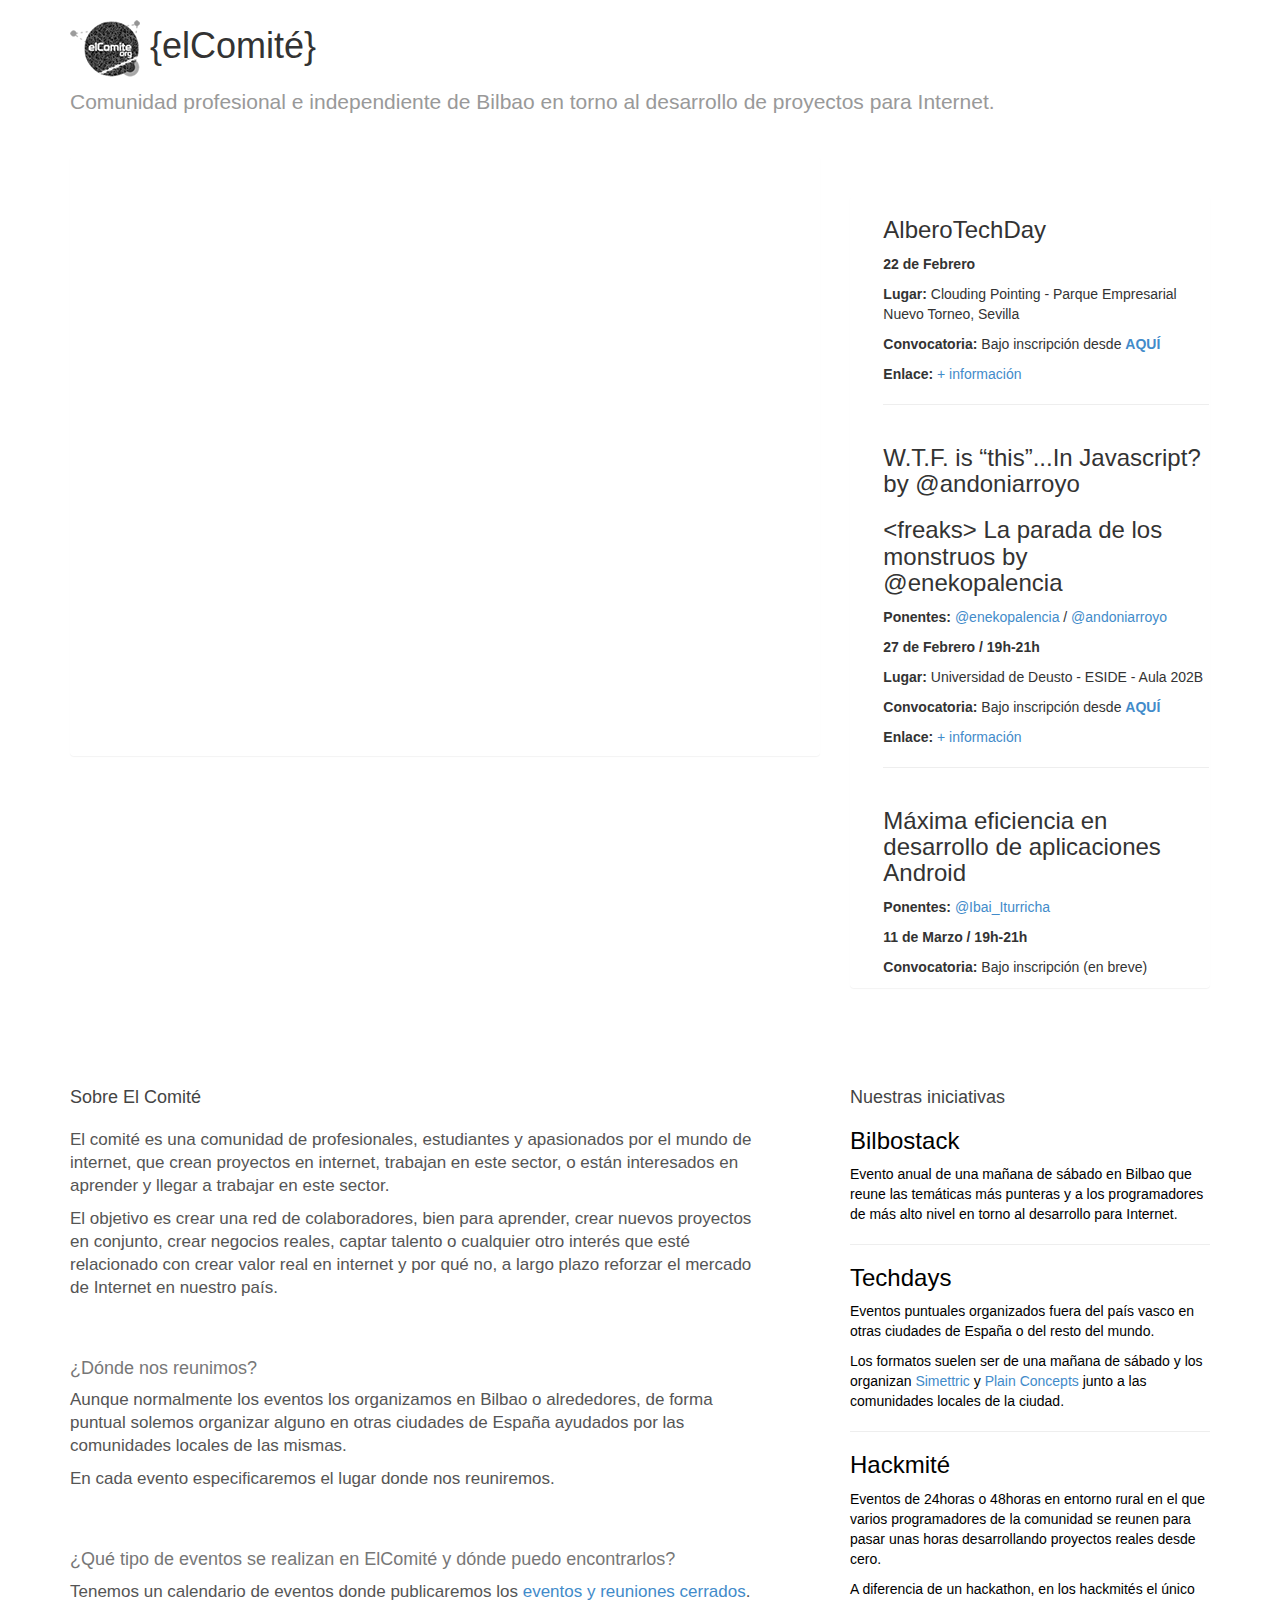
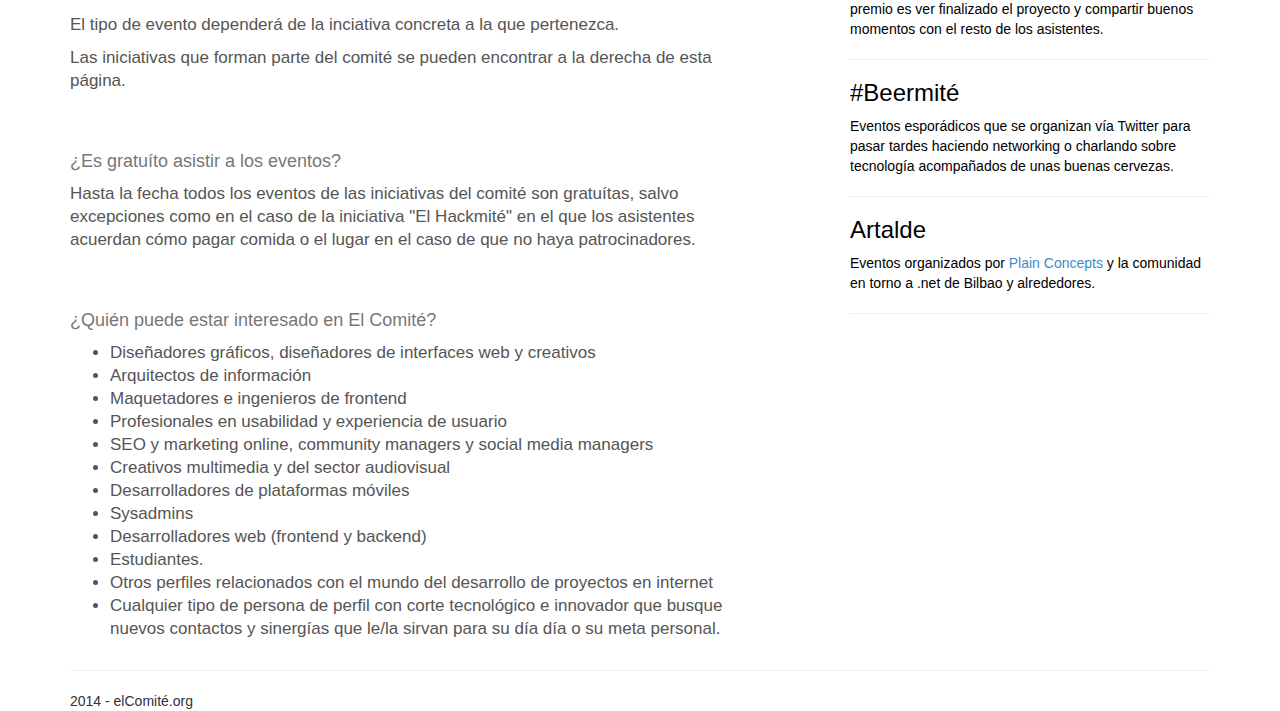
==== index.html @ 6b956dcd "anyadir landing comite febrero" ====
<!DOCTYPE html>
<html lang="en">
<head>
    <meta charset="utf-8">
    <meta http-equiv="X-UA-Compatible" content="IE=edge">
    <meta name="viewport" content="width=device-width, initial-scale=1.0">
    <meta name="description" content="">
    <meta name="author" content="">
    <link rel="shortcut icon" href="../../docs-assets/ico/favicon.png">

    <title>El Comité, Comunidad independiente de Bilbao en torno al desarrollo de proyectos para Internet</title>

    <!-- Bootstrap core CSS -->
    <link href="css/bootstrap.css" rel="stylesheet">
    <link href="css/style.css" rel="stylesheet">


    <!-- HTML5 shim and Respond.js IE8 support of HTML5 elements and media queries -->
    <!--[if lt IE 9]>
    <script src="https://oss.maxcdn.com/libs/html5shiv/3.7.0/html5shiv.js"></script>
    <script src="https://oss.maxcdn.com/libs/respond.js/1.3.0/respond.min.js"></script>
    <![endif]-->
</head>

<body>

<!-- Wrap all page content here -->
<div id="wrap">



    <!-- Begin page content -->
    <div class="container">
        <div class="row">
            <div class="col-md-12">
                <h1><a href="http://elcomite.org" target="_blank"><img src="./images/elComite.png"/></a>   {elComité}</h1>
                <p class="lead">Comunidad profesional e independiente de Bilbao en torno al desarrollo de proyectos para Internet.</p>
            </div>
        </div>

    </div>
    <div id="calendario">
        <div class="container">
            <div class="row">
                <div class="col-md-8">
                    <iframe src="https://www.google.com/calendar/embed?height=600&amp;wkst=2&amp;hl=es&amp;bgcolor=%23FFFFFF&amp;src=elcomite.org_kktfrfd4cu3jhmm1n22ls2vh8g%40group.calendar.google.com&amp;color=%23A32929&amp;src=l4is5u3g072h2v9h6tnel4pgg2skb2eo%40import.calendar.google.com&amp;color=%230D7813&amp;ctz=Europe%2FMadrid" style=" border-width:0 " width="100%" height="600" height="600" frameborder="0" scrolling="no"></iframe>
                </div>
                <div class="col-md-4">
                    <h4>Eventos próximos</h4>
                    <article class="event panel">

                        <div class="row">
                            <div class="col-md-11 col-sm-11 col-xs-11 col-md-offset-1 col-xs-offset-1">
                                <h3>AlberoTechDay</h3>
                                <p><strong>22 de Febrero</strong></p>
                                <p><strong>Lugar:</strong> Clouding Pointing - Parque Empresarial Nuevo Torneo, Sevilla</p>
                                <p><strong>Convocatoria:</strong> Bajo inscripción desde <strong><a href="http://www.eventbrite.es/e/alberto-tech-day-sevilla-tickets-10475501507" target="_blank">AQUÍ</a></strong></p>
                                <p><strong>Enlace:</strong> <a href="http://elcomite.org/albero/" target="_blank"> + información</a></p>
                                <hr>
                            </div>
                            <div class="col-md-11 col-sm-11 col-xs-11 col-md-offset-1 col-xs-offset-1">
                                <h3>W.T.F. is “this”...In Javascript? by @andoniarroyo</h3>
                                <h3>&lt;freaks&gt; La parada de los monstruos by @enekopalencia</h3>
                                <p><strong>Ponentes:</strong> <a href="https://twitter.com/enekopalencia" target="_blank">@enekopalencia</a> / <a href="https://twitter.com/andoniarroyo" target="_blank">@andoniarroyo</a></p>
                                <p><strong>27 de Febrero / 19h-21h</strong></p>
                                <p><strong>Lugar:</strong> Universidad de Deusto - ESIDE - Aula 202B</p>
                                <p><strong>Convocatoria:</strong> Bajo inscripción desde <strong><a href="https://elcomite.stagehq.com/events/2821" target="_blank">AQUÍ</a></strong></p>
                                <p><strong>Enlace:</strong> <a href="http://elcomite.org/comite/thisJS&htmlFreaks" target="_blank"> + información</a></p>
                                <hr>
                            </div>
                            <div class="col-md-11 col-sm-11 col-xs-11 col-md-offset-1 col-xs-offset-1">
                                <h3>Máxima eficiencia en desarrollo de aplicaciones Android</h3>
                                <p><strong>Ponentes:</strong> <a href="https://twitter.com/Ibai_Iturricha">@Ibai_Iturricha</a></p>
                                <p><strong>11 de Marzo / 19h-21h</strong></p>
                                <!--<p><strong>Lugar:</strong> Universidad de Deusto - ESIDE - Aula 202B</p>-->
                                <p><strong>Convocatoria:</strong> Bajo inscripción (en breve)</p>
                                <!--<p><strong>Enlace:</strong> <a href="http://elcomite.org/" target="_blank"> + información</a></p>-->
                            </div>
                        </div>

                    </article>
                </div>
            </div>
        </div>
    </div>
    <div class="container">
        <div class="row" id="que-es">
            <div class="col-md-8 left">

                <h4>Sobre El Comité</h4>

                    <p>El comité es una comunidad de profesionales, estudiantes y apasionados por el mundo de internet, que crean proyectos en internet, trabajan en este sector, o están interesados en aprender y llegar a trabajar en este sector.</p>
                    <p>El objetivo es crear una red de colaboradores, bien para aprender, crear nuevos proyectos en conjunto, crear negocios reales, captar talento o cualquier otro interés que esté relacionado con crear valor real en internet y por qué no, a largo plazo reforzar el mercado de Internet en nuestro país.</p>



                <h4>¿Dónde nos reunimos?</h4>
                <p>Aunque normalmente los eventos los organizamos en Bilbao o alrededores, de forma puntual solemos organizar alguno en otras ciudades de España ayudados por las comunidades locales de las mismas.</p>
                <p>En cada evento especificaremos el lugar donde nos reuniremos.</p>

                <h4>¿Qué tipo de eventos se realizan en ElComité y dónde puedo encontrarlos?</h4>
                    <p>Tenemos un calendario de eventos donde publicaremos los <a href="#calendario" target="_blank">eventos y reuniones cerrados</a>.</p>
                    <p>El tipo de evento dependerá de la inciativa concreta a la que pertenezca.</p>
                    <p>Las iniciativas que forman parte del comité se pueden encontrar a la derecha de esta página.</p>

                <h4>¿Es gratuíto asistir a los eventos?</h4>
                <p>Hasta la fecha todos los eventos de las iniciativas del comité son gratuítas, salvo excepciones como en el caso de la iniciativa "El Hackmité" en el que los asistentes acuerdan cómo pagar comida o el lugar en el caso de que no haya patrocinadores.</p>


                    <h4>¿Quién puede estar interesado en El Comité?</h4>
                    <ul>
                        <li>Diseñadores gráficos, diseñadores de interfaces web y creativos</li>
                        <li>Arquitectos de información</li>
                        <li>Maquetadores e ingenieros de frontend</li>
                        <li>Profesionales en usabilidad y experiencia de usuario</li>
                        <li>SEO y marketing online, community managers y social media managers</li>
                        <li>Creativos multimedia y del sector audiovisual</li>
                        <li>Desarrolladores de plataformas móviles</li>
                        <li>Sysadmins</li>
                        <li>Desarrolladores web (frontend y backend)</li>
                        <li>Estudiantes.</li>
                        <li>Otros perfiles relacionados con el mundo del desarrollo de proyectos en internet</li>
                        <li>Cualquier tipo de persona de perfil con corte tecnológico e innovador que busque nuevos contactos y sinergías que le/la sirvan para su día día o su meta personal.</li>
                    </ul>


            </div>
            <div class="col-md-4" id="iniciativas">



                <h4>Nuestras iniciativas</h4>

                <h3>Bilbostack</h3>
                <p>Evento anual de una mañana de sábado en Bilbao que reune las temáticas más punteras y a los programadores de más alto nivel en torno al desarrollo para Internet.</p>
                <hr>

                <h3>Techdays</h3>
                <p>Eventos puntuales organizados fuera del país vasco en otras ciudades de España o del resto del mundo.</p>
                <p>Los formatos suelen ser de una mañana de sábado y los organizan <a href="http://simettric.com" target="_blank">Simettric</a> y <a href="http://plainconcepts.com" target="_blank">Plain Concepts</a> junto a las comunidades locales de la ciudad.</p>
                <hr>

                <h3>Hackmité</h3>
                <p>Eventos de 24horas o 48horas en entorno rural en el que varios programadores de la comunidad se reunen para pasar unas horas desarrollando proyectos reales desde cero.</p>
                <p>A diferencia de un hackathon, en los hackmités el único premio es ver finalizado el proyecto y compartir buenos momentos con el resto de los asistentes.</p>
                <hr>

                <h3>#Beermité</h3>
                <p>Eventos esporádicos que se organizan vía Twitter para pasar tardes haciendo networking o charlando sobre tecnología acompañados de unas buenas cervezas.</p>
                <hr>

                <h3>Artalde</h3>
                <p>Eventos organizados por <a href="http://plainconcepts.com" target="_blank">Plain Concepts</a> y la comunidad en torno a .net de Bilbao y alrededores.</p>
                <hr>



            </div>


        </div>
        <hr>
        <div class="row">
            <div class="col-md-12">
                2014 - elComité.org
            </div>
        </div>

    </div>


</div>




<!-- Bootstrap core JavaScript
================================================== -->
<!-- Placed at the end of the document so the pages load faster -->
<script src="https://code.jquery.com/jquery-1.10.2.min.js"></script>
<script src="js/bootstrap.min.js"></script>
</body>
</html>
---- css/style.css ----
#fondo_post{
    background: #eee;background: url(http://farm9.staticflickr.com/8253/8606538928_3013ebb983_h.jpg); background-size: cover;background-repeat: no-repeat;

}
#fondo_post h4{
    color: #fff
}
#calendario{
    background: #eee;padding: 20px 0px; background: url(http://farm9.staticflickr.com/8253/8606538928_3013ebb983_h.jpg); background-size: cover;background-repeat: no-repeat;

}
#calendario h4{
    color: #fff
}
#calendario iframe{
    padding: 8px;margin-bottom: 20px;
    background-color: #ffffff;
    border: 1px solid transparent;
    border-radius: 4px;
    -webkit-box-shadow: 0 1px 1px rgba(0, 0, 0, 0.05);
    box-shadow: 0 1px 1px rgba(0, 0, 0, 0.05);
}
#que-es h4{
    margin-top: 60px;
    color: #777;
}
#que-es div.left p, #que-es li{
    font-size: 17px;
    line-height: 23px;
    color: #555;
    padding-right: 55px;
}
.lead{
    color: #999
}
#iniciativas{
    color:#000
}
#iniciativas p{
    font-size: 14px;
    line-height: 1.428571429;
    color:#000;
}
#iniciativas h4, #que-es .left h4:first-child{
    color:#444
}
#que-es .left h4:first-child{
    margin-bottom: 20px;
}
#speaker img {
    padding: 10px !important;
}
.iniciativa p{
 padding: 10px !important;   
}
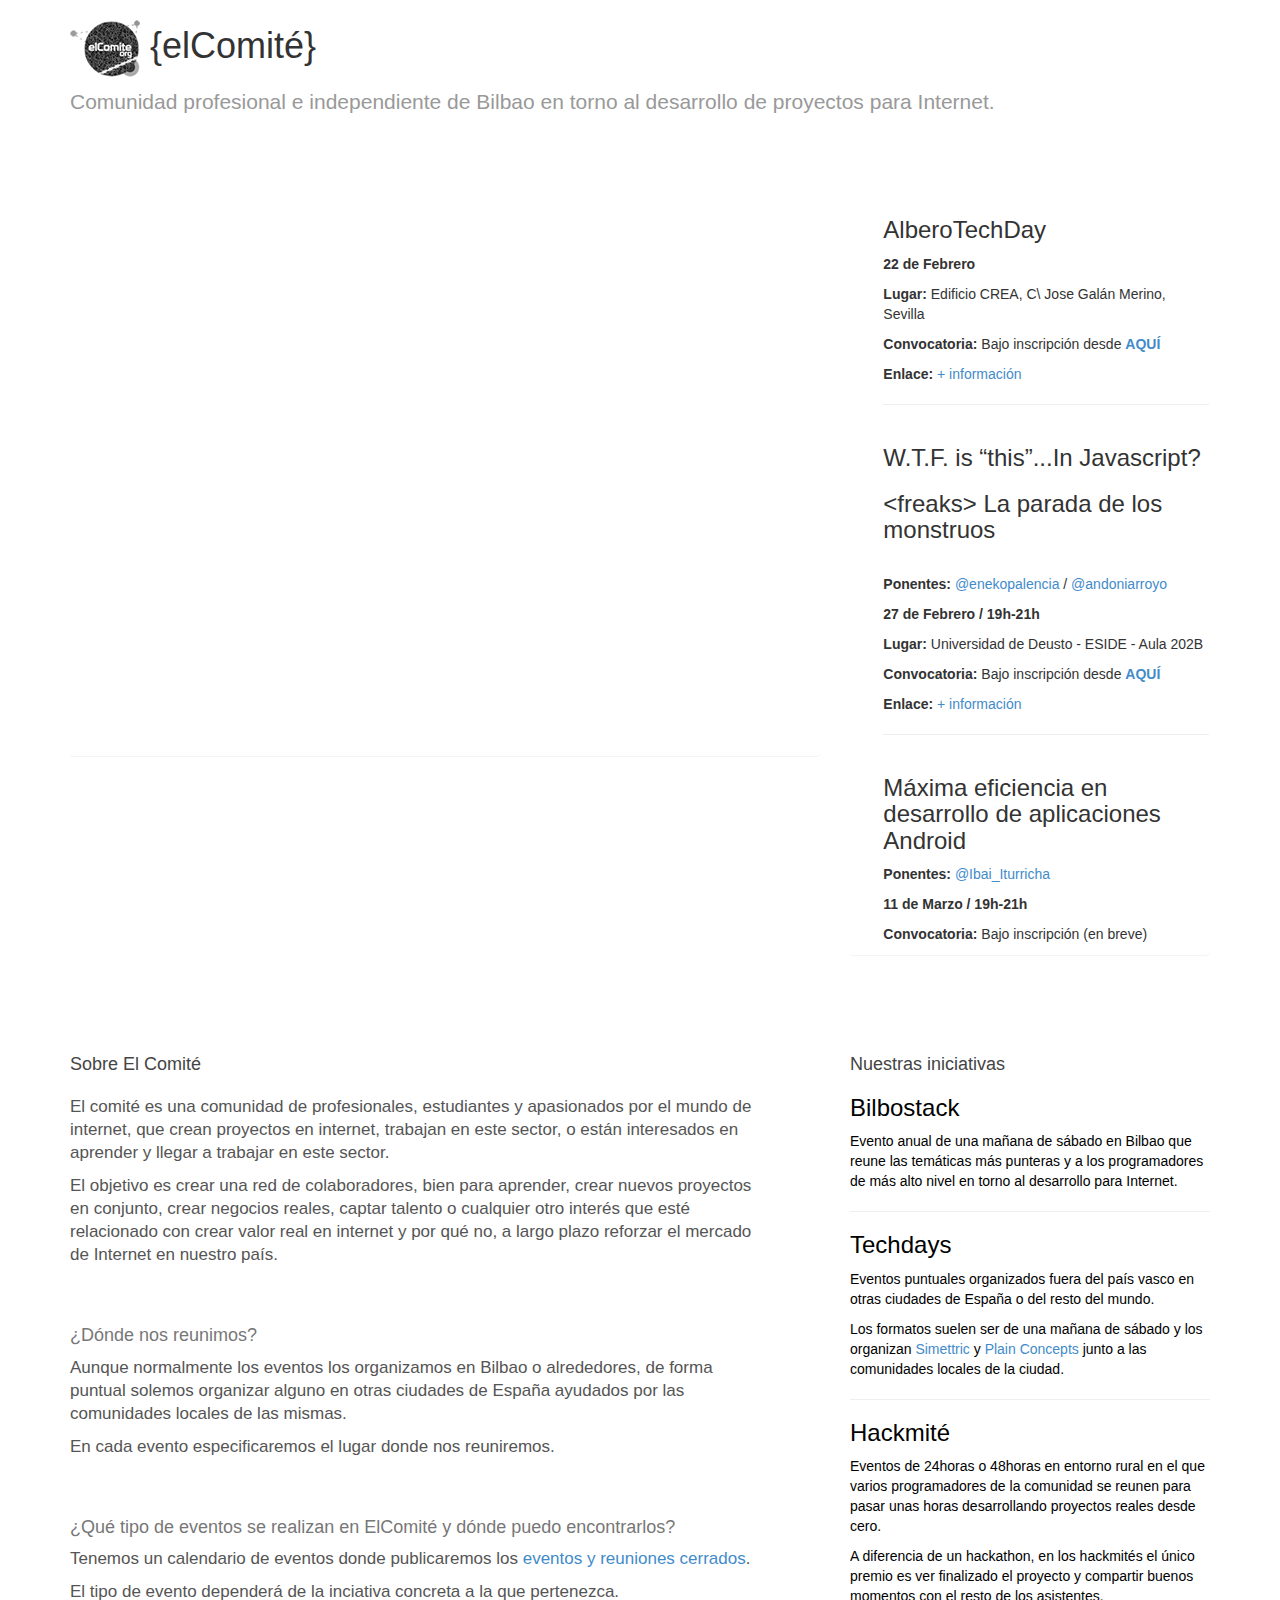
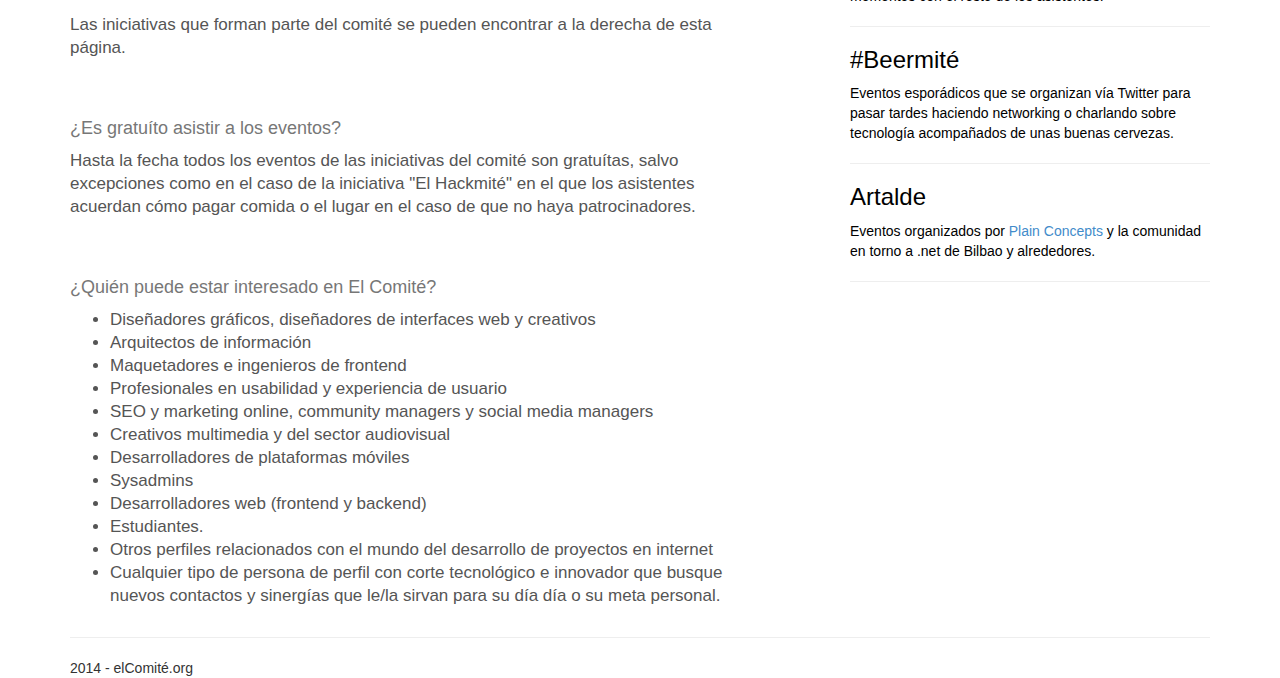
==== commit 5f9c8b96: "Comite Marzo V0.1" ====
--- a/index.html
+++ b/index.html
@@ -54,19 +54,19 @@
                             <div class="col-md-11 col-sm-11 col-xs-11 col-md-offset-1 col-xs-offset-1">
                                 <h3>AlberoTechDay</h3>
                                 <p><strong>22 de Febrero</strong></p>
-                                <p><strong>Lugar:</strong> Clouding Pointing - Parque Empresarial Nuevo Torneo, Sevilla</p>
+                                <p><strong>Lugar:</strong> Edificio CREA, C\ Jose Galán Merino, Sevilla</p>
                                 <p><strong>Convocatoria:</strong> Bajo inscripción desde <strong><a href="http://www.eventbrite.es/e/alberto-tech-day-sevilla-tickets-10475501507" target="_blank">AQUÍ</a></strong></p>
-                                <p><strong>Enlace:</strong> <a href="http://elcomite.org/albero/" target="_blank"> + información</a></p>
+                                <p><strong>Enlace:</strong> <a href="./albero/" target="_blank"> + información</a></p>
                                 <hr>
                             </div>
                             <div class="col-md-11 col-sm-11 col-xs-11 col-md-offset-1 col-xs-offset-1">
-                                <h3>W.T.F. is “this”...In Javascript? by @andoniarroyo</h3>
-                                <h3>&lt;freaks&gt; La parada de los monstruos by @enekopalencia</h3>
+                                <h3>W.T.F. is “this”...In Javascript?</h3>
+                                <h3>&lt;freaks&gt; La parada de los monstruos </h3><br/>
                                 <p><strong>Ponentes:</strong> <a href="https://twitter.com/enekopalencia" target="_blank">@enekopalencia</a> / <a href="https://twitter.com/andoniarroyo" target="_blank">@andoniarroyo</a></p>
                                 <p><strong>27 de Febrero / 19h-21h</strong></p>
                                 <p><strong>Lugar:</strong> Universidad de Deusto - ESIDE - Aula 202B</p>
                                 <p><strong>Convocatoria:</strong> Bajo inscripción desde <strong><a href="https://elcomite.stagehq.com/events/2821" target="_blank">AQUÍ</a></strong></p>
-                                <p><strong>Enlace:</strong> <a href="http://elcomite.org/comite/thisJS&htmlFreaks" target="_blank"> + información</a></p>
+                                <p><strong>Enlace:</strong> <a href="./comite/thisJS&htmlFreaks" target="_blank"> + información</a></p>
                                 <hr>
                             </div>
                             <div class="col-md-11 col-sm-11 col-xs-11 col-md-offset-1 col-xs-offset-1">
@@ -75,7 +75,7 @@
                                 <p><strong>11 de Marzo / 19h-21h</strong></p>
                                 <!--<p><strong>Lugar:</strong> Universidad de Deusto - ESIDE - Aula 202B</p>-->
                                 <p><strong>Convocatoria:</strong> Bajo inscripción (en breve)</p>
-                                <!--<p><strong>Enlace:</strong> <a href="http://elcomite.org/" target="_blank"> + información</a></p>-->
+                                <!--<p><strong>Enlace:</strong> <a href="./effective-android/" target="_blank"> + información</a></p>-->
                             </div>
                         </div>
 
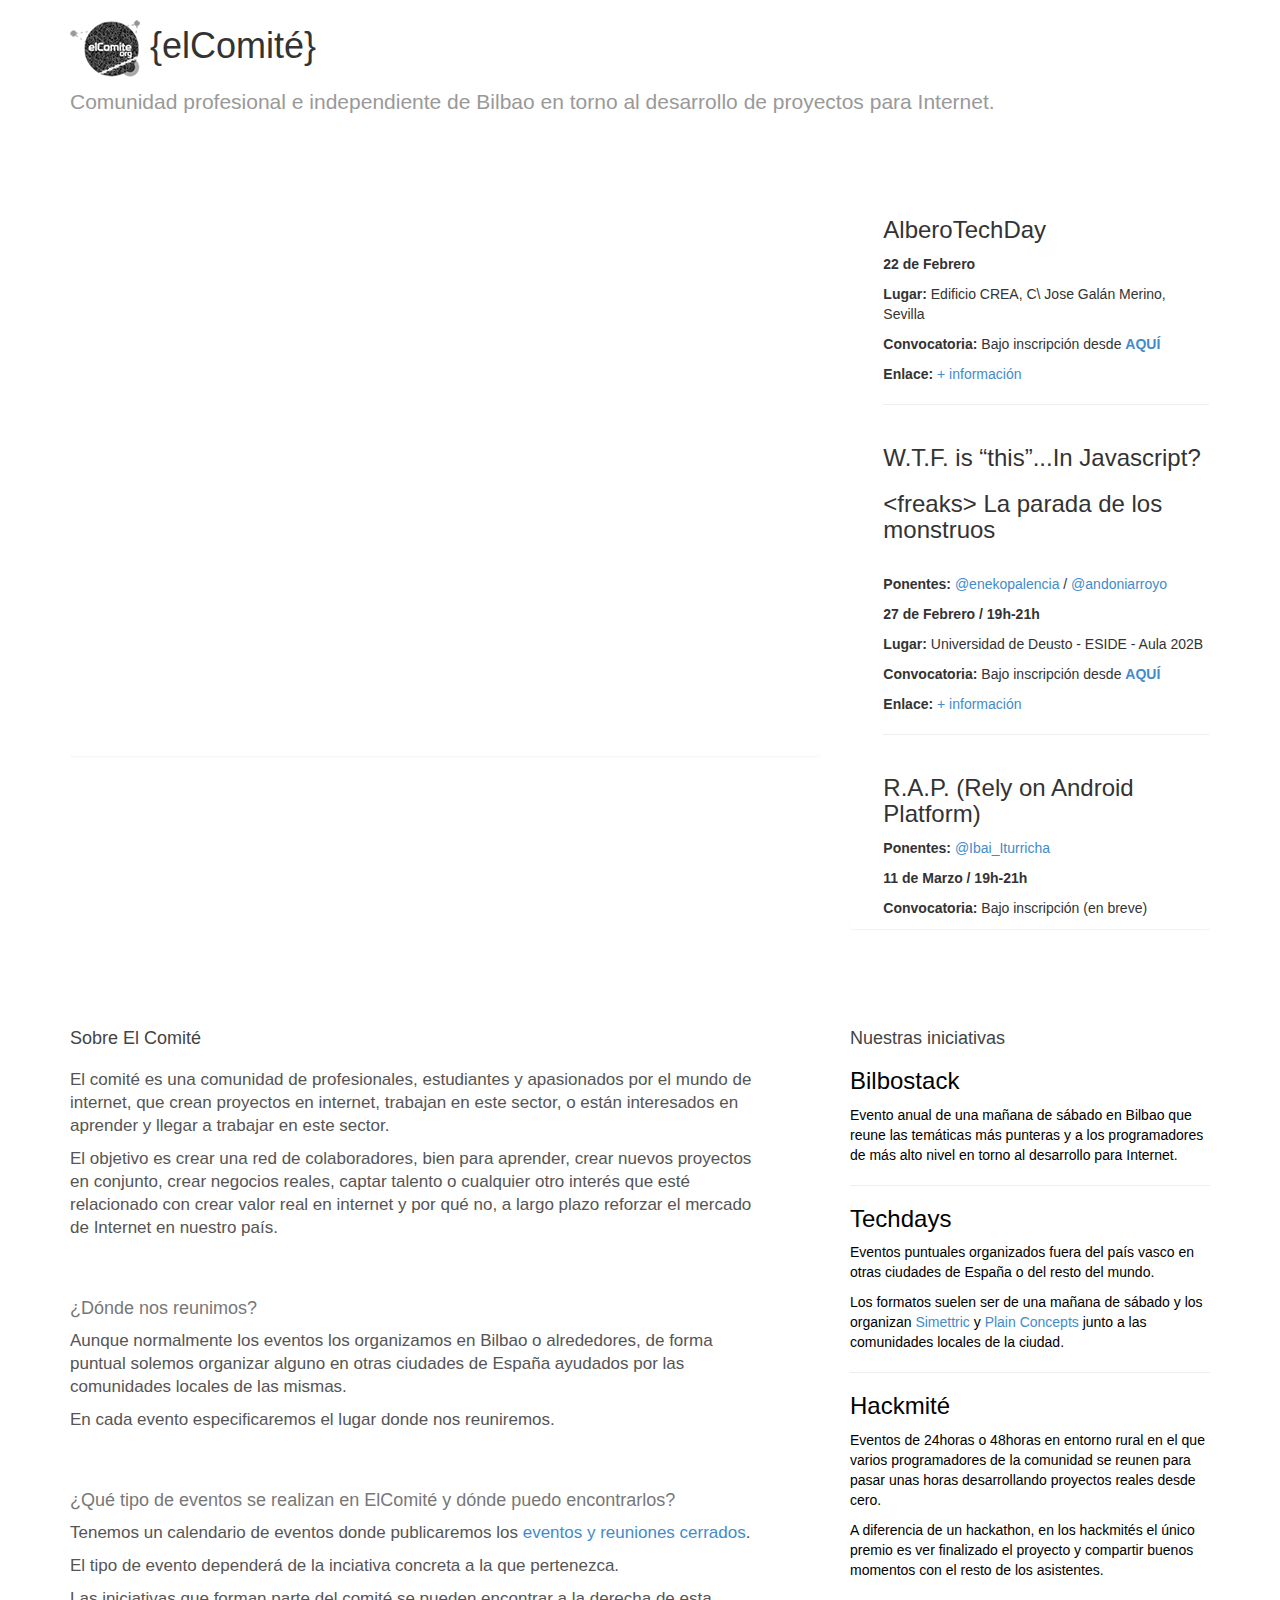
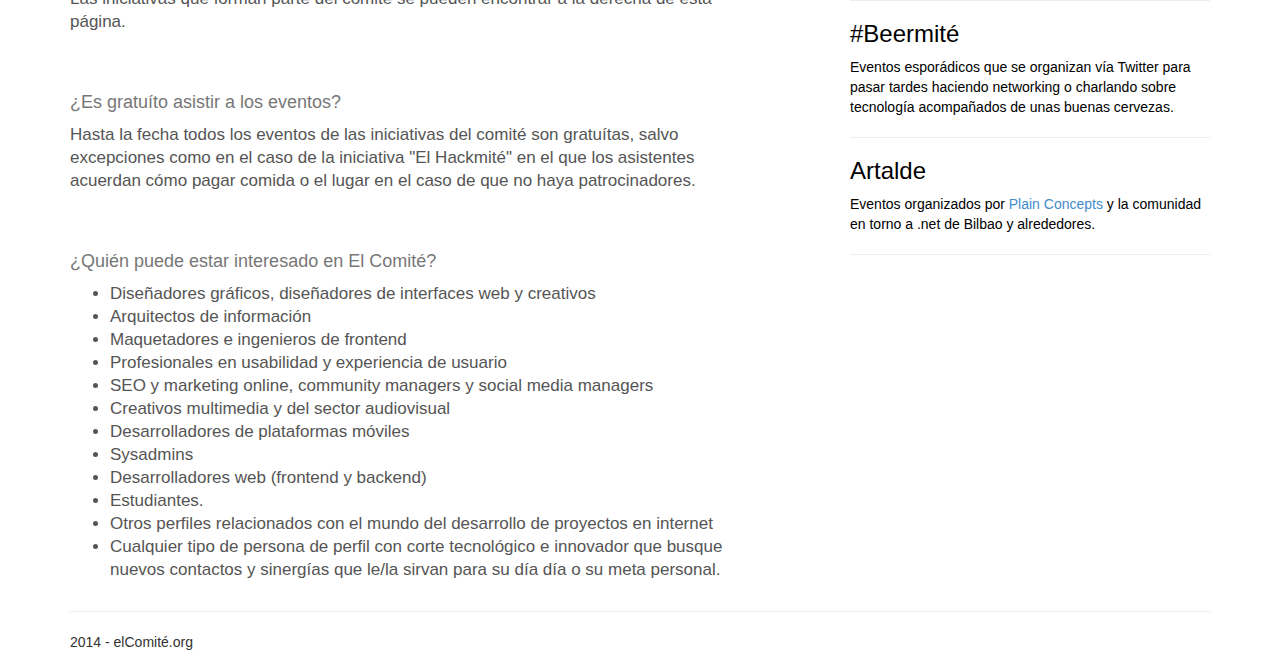
==== commit c9ea440a: "Comite MArzo v0.3" ====
--- a/index.html
+++ b/index.html
@@ -56,7 +56,7 @@
                                 <p><strong>22 de Febrero</strong></p>
                                 <p><strong>Lugar:</strong> Edificio CREA, C\ Jose Galán Merino, Sevilla</p>
                                 <p><strong>Convocatoria:</strong> Bajo inscripción desde <strong><a href="http://www.eventbrite.es/e/alberto-tech-day-sevilla-tickets-10475501507" target="_blank">AQUÍ</a></strong></p>
-                                <p><strong>Enlace:</strong> <a href="./albero/" target="_blank"> + información</a></p>
+                                <p><strong>Enlace:</strong> <a href="./albero/"> + información</a></p>
                                 <hr>
                             </div>
                             <div class="col-md-11 col-sm-11 col-xs-11 col-md-offset-1 col-xs-offset-1">
@@ -66,16 +66,16 @@
                                 <p><strong>27 de Febrero / 19h-21h</strong></p>
                                 <p><strong>Lugar:</strong> Universidad de Deusto - ESIDE - Aula 202B</p>
                                 <p><strong>Convocatoria:</strong> Bajo inscripción desde <strong><a href="https://elcomite.stagehq.com/events/2821" target="_blank">AQUÍ</a></strong></p>
-                                <p><strong>Enlace:</strong> <a href="./comite/thisJS&htmlFreaks" target="_blank"> + información</a></p>
+                                <p><strong>Enlace:</strong> <a href="./comite/thisJS&htmlFreaks"> + información</a></p>
                                 <hr>
                             </div>
                             <div class="col-md-11 col-sm-11 col-xs-11 col-md-offset-1 col-xs-offset-1">
-                                <h3>Máxima eficiencia en desarrollo de aplicaciones Android</h3>
+                                <h3>R.A.P. (Rely on Android Platform)</h3>
                                 <p><strong>Ponentes:</strong> <a href="https://twitter.com/Ibai_Iturricha">@Ibai_Iturricha</a></p>
                                 <p><strong>11 de Marzo / 19h-21h</strong></p>
                                 <!--<p><strong>Lugar:</strong> Universidad de Deusto - ESIDE - Aula 202B</p>-->
                                 <p><strong>Convocatoria:</strong> Bajo inscripción (en breve)</p>
-                                <!--<p><strong>Enlace:</strong> <a href="./effective-android/" target="_blank"> + información</a></p>-->
+                                <!--<p><strong>Enlace:</strong> <a href="./comite/rap/"> + información</a></p>-->
                             </div>
                         </div>
 
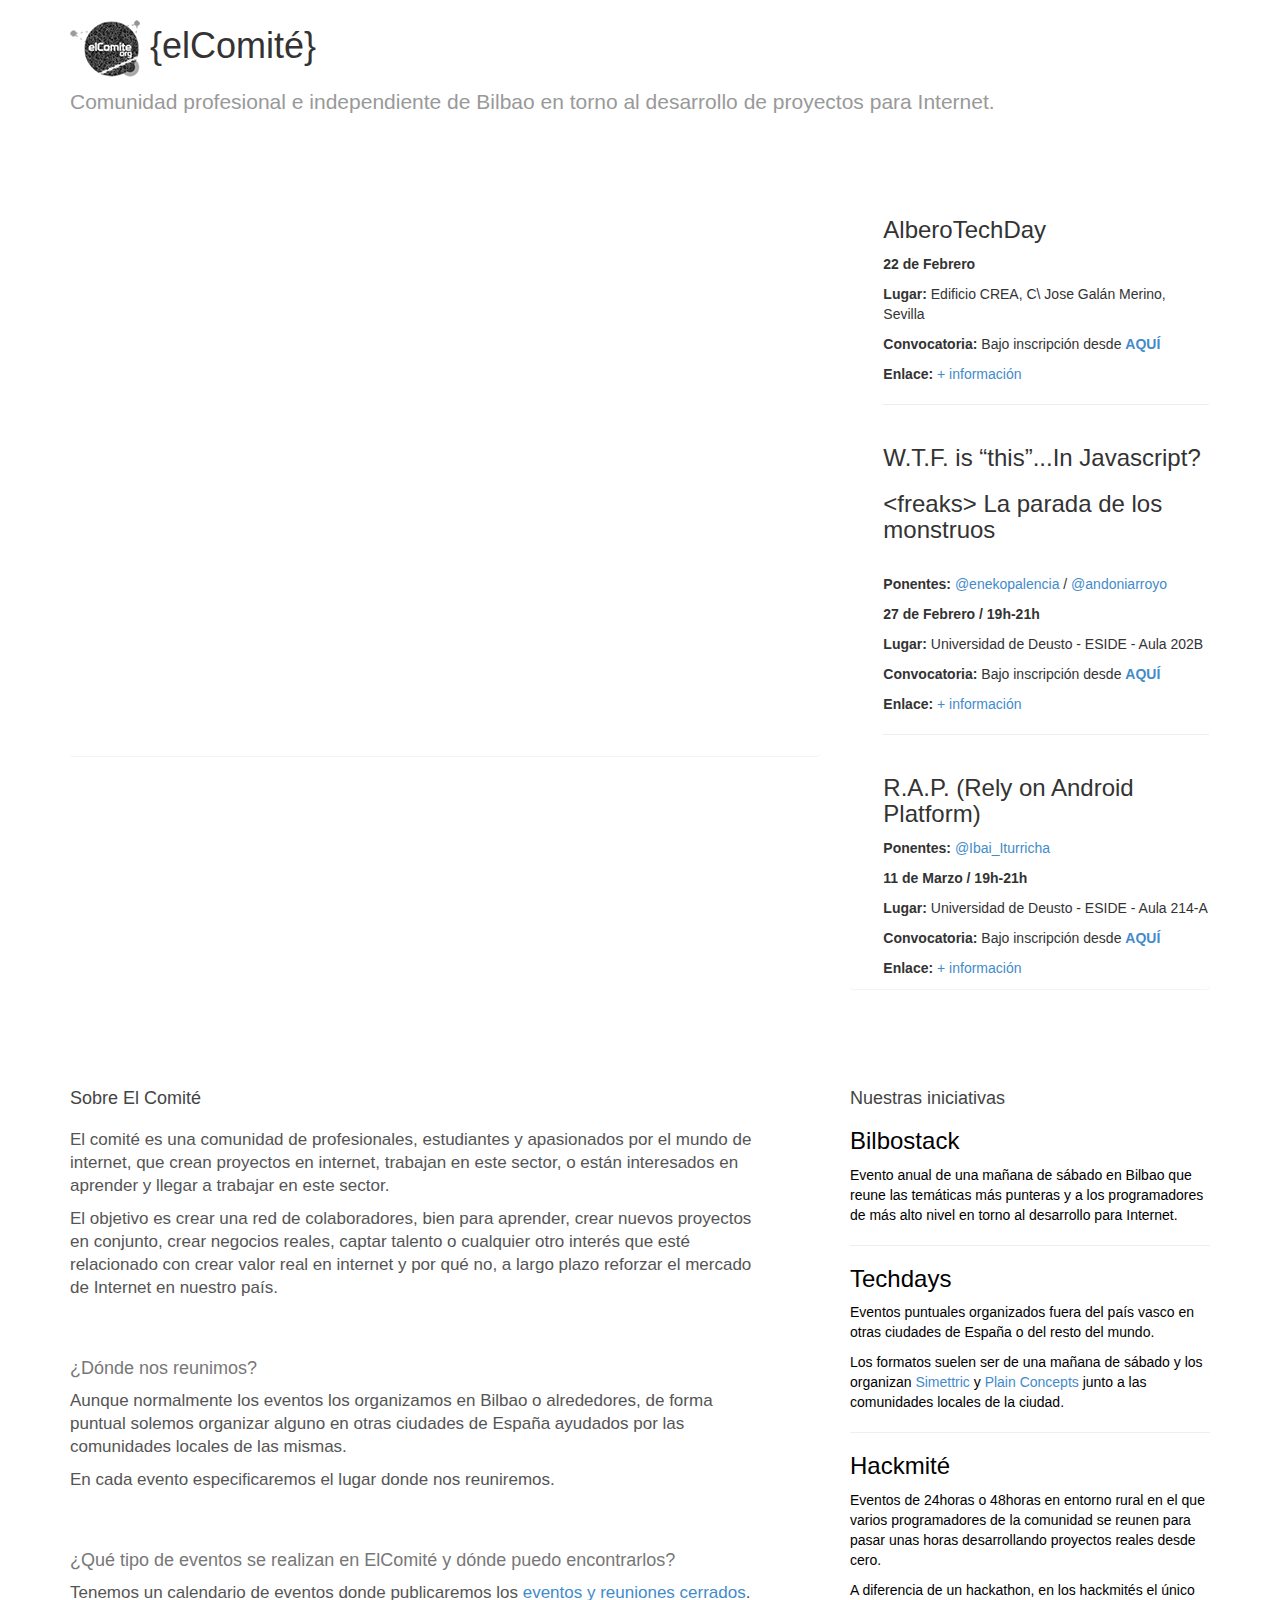
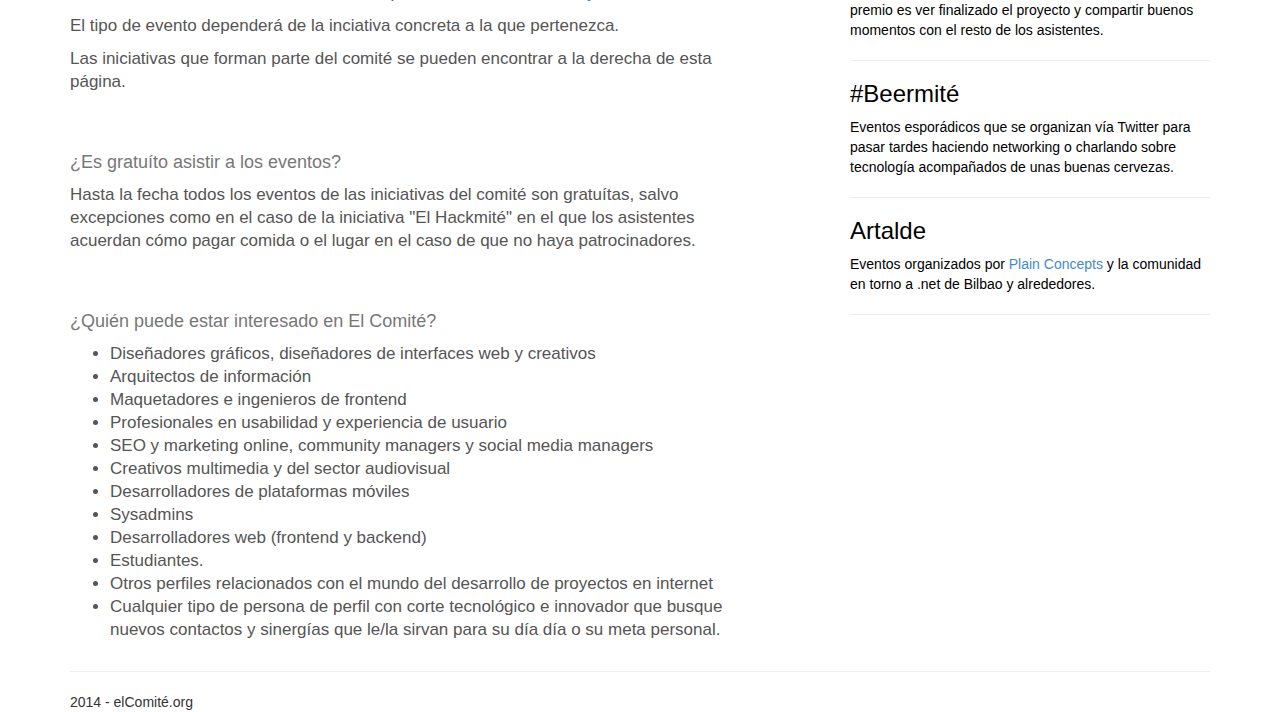
==== commit 2551bb64: "Comite Marzo v1.0" ====
--- a/index.html
+++ b/index.html
@@ -73,9 +73,9 @@
                                 <h3>R.A.P. (Rely on Android Platform)</h3>
                                 <p><strong>Ponentes:</strong> <a href="https://twitter.com/Ibai_Iturricha">@Ibai_Iturricha</a></p>
                                 <p><strong>11 de Marzo / 19h-21h</strong></p>
-                                <!--<p><strong>Lugar:</strong> Universidad de Deusto - ESIDE - Aula 202B</p>-->
-                                <p><strong>Convocatoria:</strong> Bajo inscripción (en breve)</p>
-                                <!--<p><strong>Enlace:</strong> <a href="./comite/rap/"> + información</a></p>-->
+                                <p><strong>Lugar:</strong> Universidad de Deusto - ESIDE - Aula 214-A</p>
+                                <p><strong>Convocatoria:</strong> Bajo inscripción desde <strong><a href="https://elcomite.stagehq.com/events/2829" target="_blank">AQUÍ</a></strong></p>
+                                <p><strong>Enlace:</strong> <a href="./comite/rap"> + información</a></p>
                             </div>
                         </div>
 
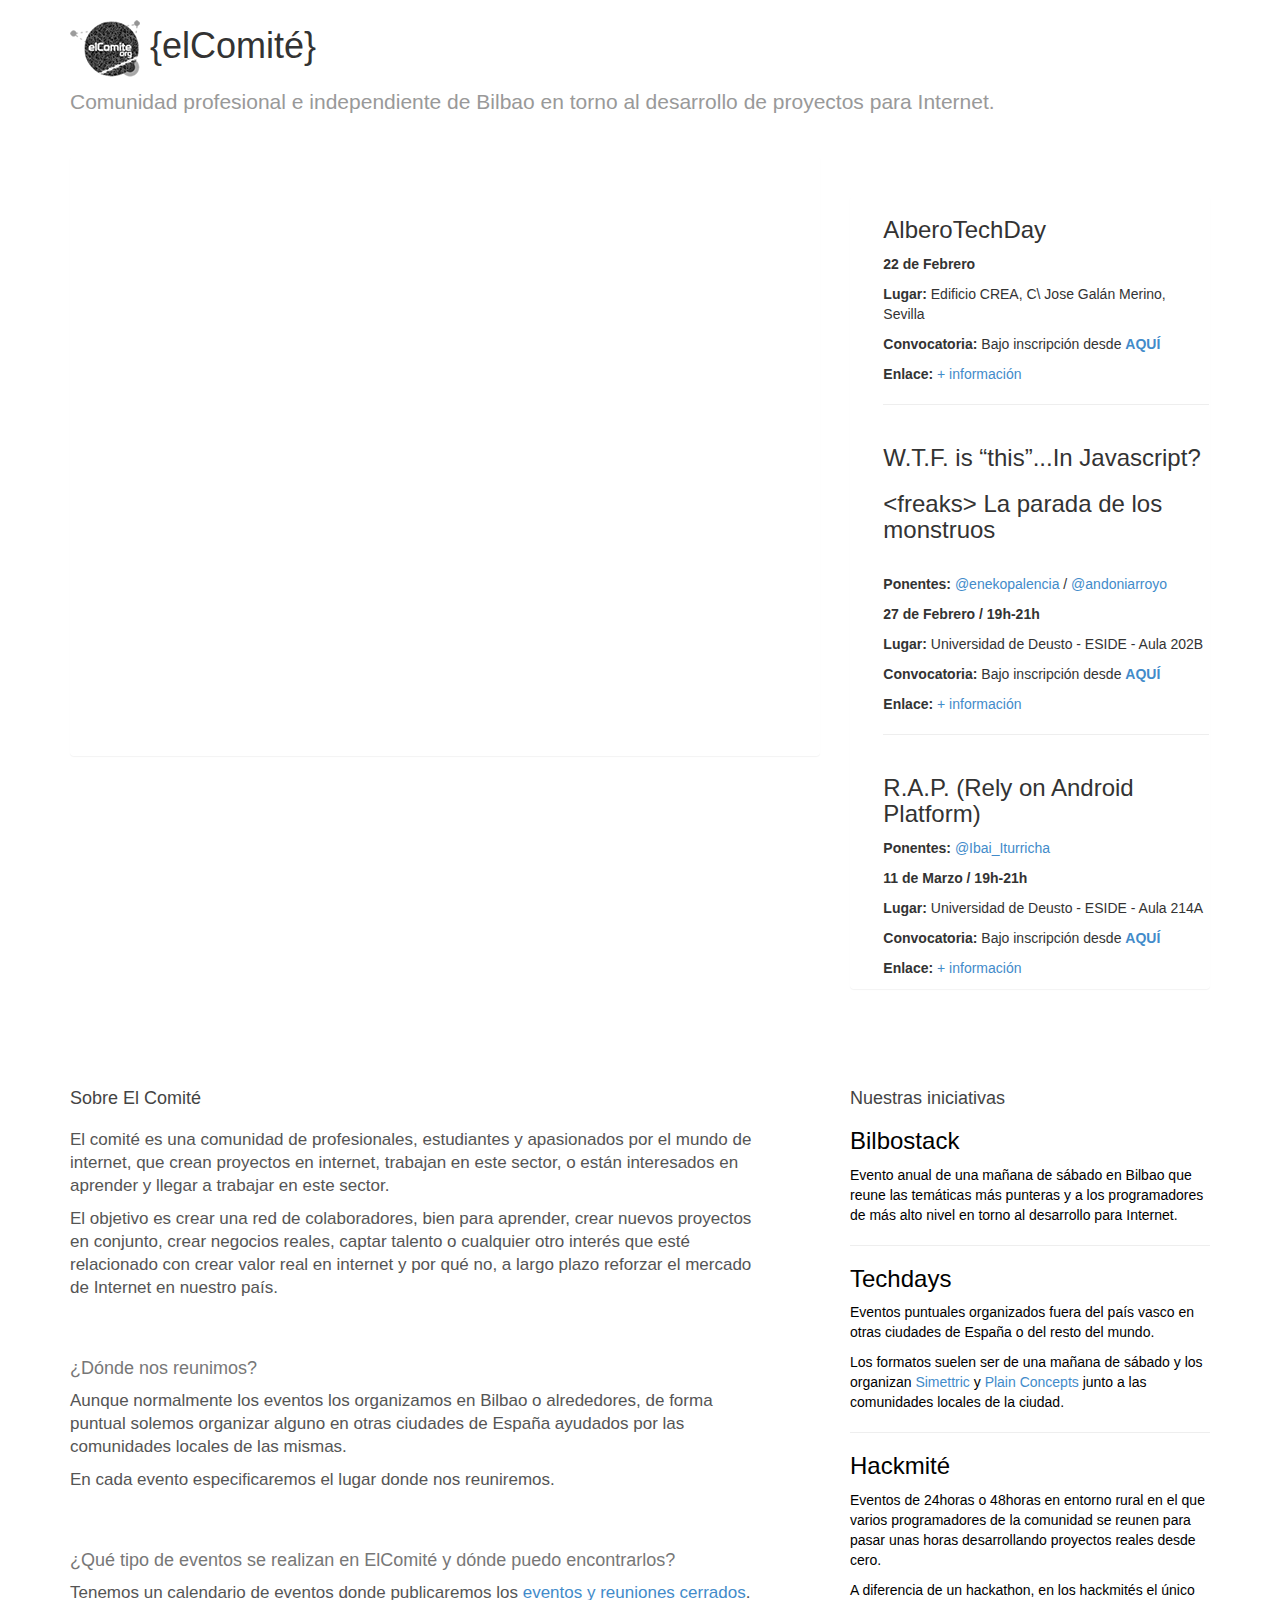
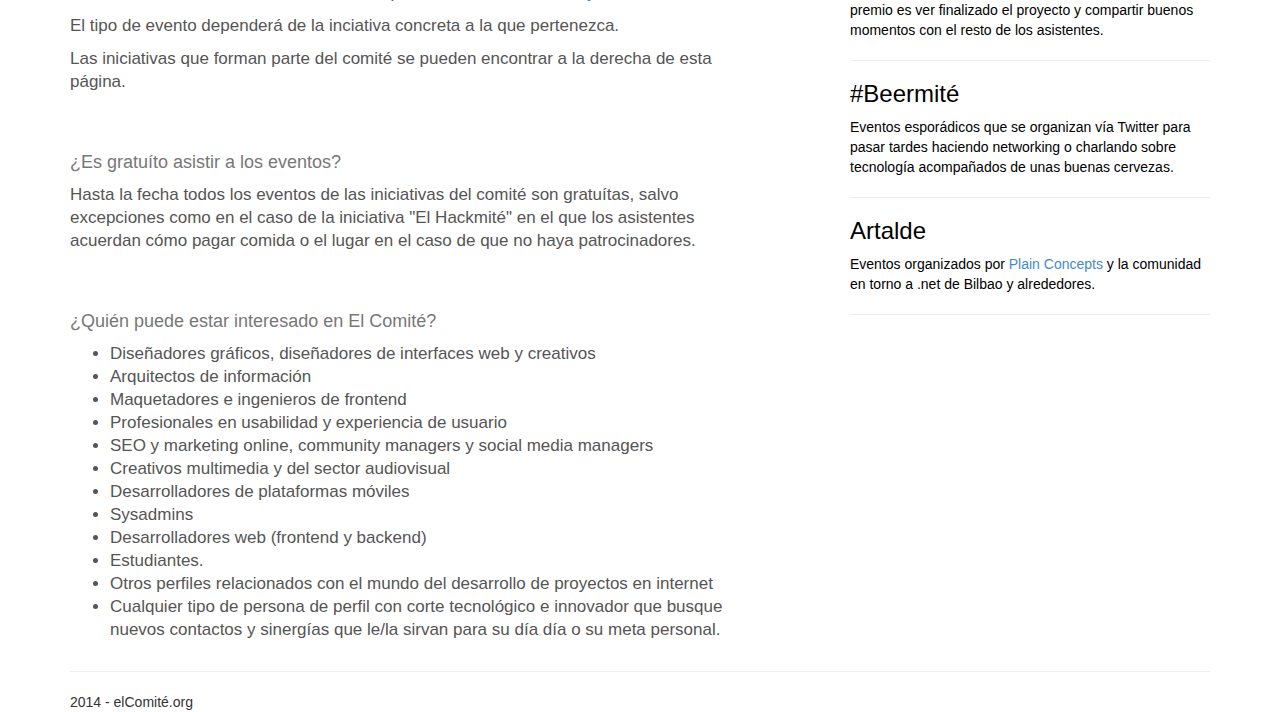
==== commit d18f6813: "Comite Marzo v1.1" ====
--- a/index.html
+++ b/index.html
@@ -73,7 +73,7 @@
                                 <h3>R.A.P. (Rely on Android Platform)</h3>
                                 <p><strong>Ponentes:</strong> <a href="https://twitter.com/Ibai_Iturricha">@Ibai_Iturricha</a></p>
                                 <p><strong>11 de Marzo / 19h-21h</strong></p>
-                                <p><strong>Lugar:</strong> Universidad de Deusto - ESIDE - Aula 214-A</p>
+                                <p><strong>Lugar:</strong> Universidad de Deusto - ESIDE - Aula 214A</p>
                                 <p><strong>Convocatoria:</strong> Bajo inscripción desde <strong><a href="https://elcomite.stagehq.com/events/2829" target="_blank">AQUÍ</a></strong></p>
                                 <p><strong>Enlace:</strong> <a href="./comite/rap"> + información</a></p>
                             </div>
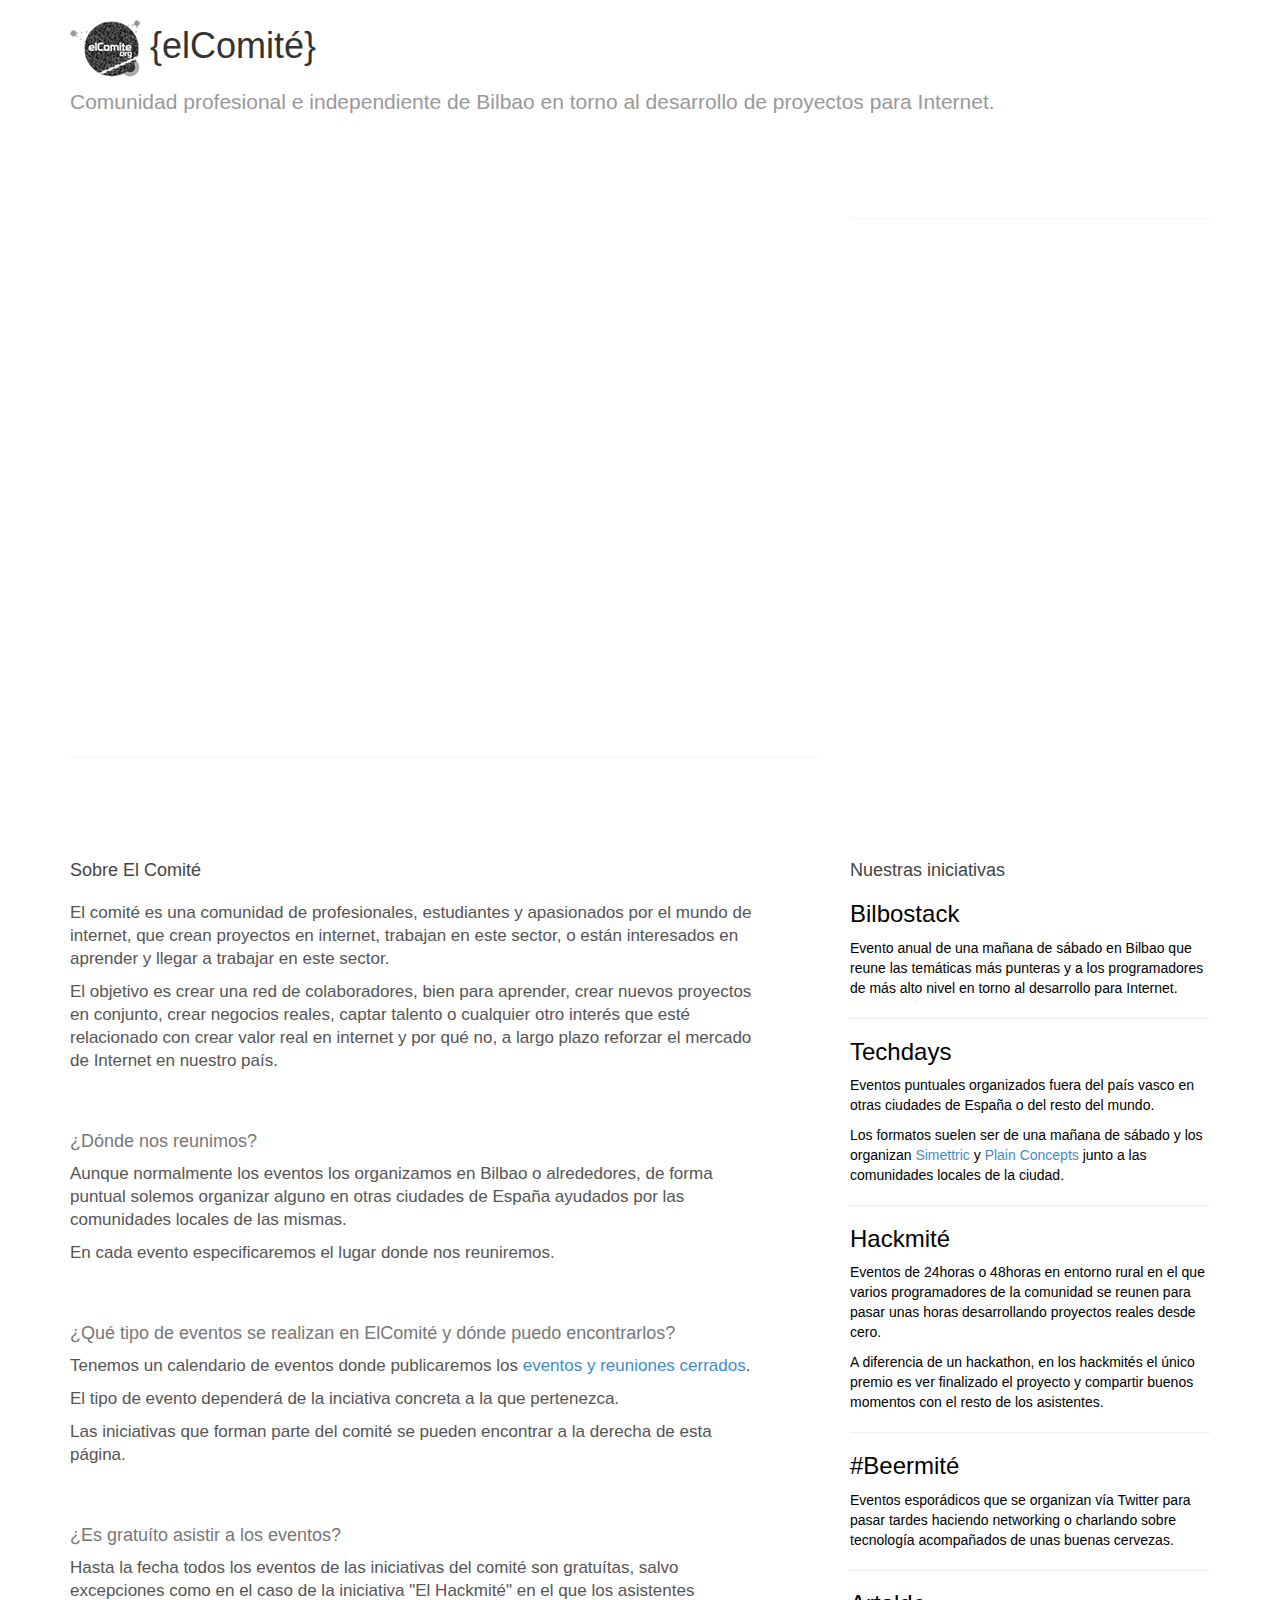
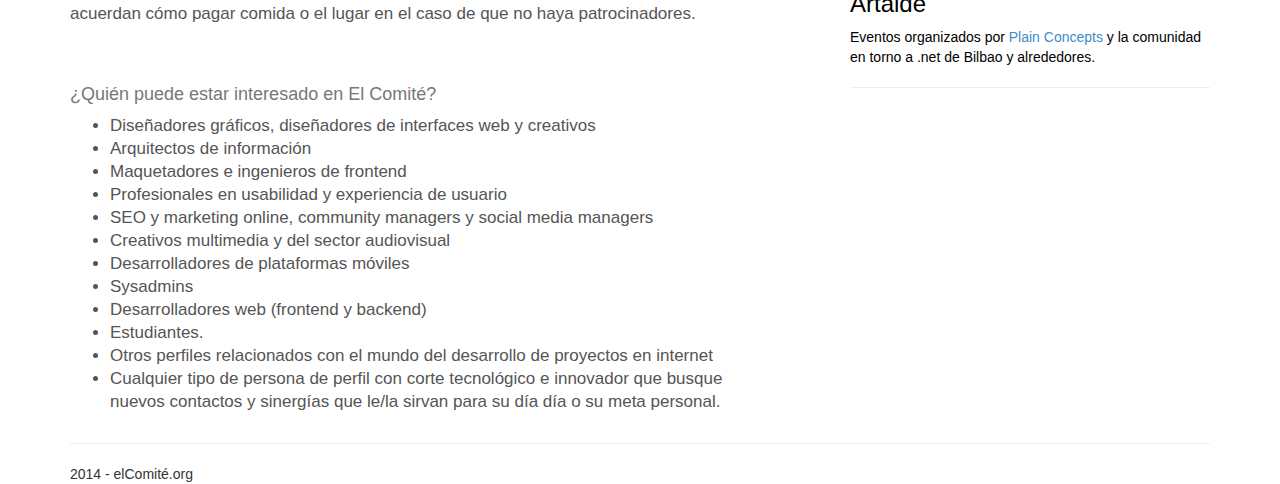
==== commit f6d18c42: "Limpiar comite febrero/marzo" ====
--- a/index.html
+++ b/index.html
@@ -52,30 +52,7 @@
 
                         <div class="row">
                             <div class="col-md-11 col-sm-11 col-xs-11 col-md-offset-1 col-xs-offset-1">
-                                <h3>AlberoTechDay</h3>
-                                <p><strong>22 de Febrero</strong></p>
-                                <p><strong>Lugar:</strong> Edificio CREA, C\ Jose Galán Merino, Sevilla</p>
-                                <p><strong>Convocatoria:</strong> Bajo inscripción desde <strong><a href="http://www.eventbrite.es/e/alberto-tech-day-sevilla-tickets-10475501507" target="_blank">AQUÍ</a></strong></p>
-                                <p><strong>Enlace:</strong> <a href="./albero/"> + información</a></p>
-                                <hr>
-                            </div>
-                            <div class="col-md-11 col-sm-11 col-xs-11 col-md-offset-1 col-xs-offset-1">
-                                <h3>W.T.F. is “this”...In Javascript?</h3>
-                                <h3>&lt;freaks&gt; La parada de los monstruos </h3><br/>
-                                <p><strong>Ponentes:</strong> <a href="https://twitter.com/enekopalencia" target="_blank">@enekopalencia</a> / <a href="https://twitter.com/andoniarroyo" target="_blank">@andoniarroyo</a></p>
-                                <p><strong>27 de Febrero / 19h-21h</strong></p>
-                                <p><strong>Lugar:</strong> Universidad de Deusto - ESIDE - Aula 202B</p>
-                                <p><strong>Convocatoria:</strong> Bajo inscripción desde <strong><a href="https://elcomite.stagehq.com/events/2821" target="_blank">AQUÍ</a></strong></p>
-                                <p><strong>Enlace:</strong> <a href="./comite/thisJS&htmlFreaks"> + información</a></p>
-                                <hr>
-                            </div>
-                            <div class="col-md-11 col-sm-11 col-xs-11 col-md-offset-1 col-xs-offset-1">
-                                <h3>R.A.P. (Rely on Android Platform)</h3>
-                                <p><strong>Ponentes:</strong> <a href="https://twitter.com/Ibai_Iturricha">@Ibai_Iturricha</a></p>
-                                <p><strong>11 de Marzo / 19h-21h</strong></p>
-                                <p><strong>Lugar:</strong> Universidad de Deusto - ESIDE - Aula 214A</p>
-                                <p><strong>Convocatoria:</strong> Bajo inscripción desde <strong><a href="https://elcomite.stagehq.com/events/2829" target="_blank">AQUÍ</a></strong></p>
-                                <p><strong>Enlace:</strong> <a href="./comite/rap"> + información</a></p>
+                                <h3></h3>
                             </div>
                         </div>
 
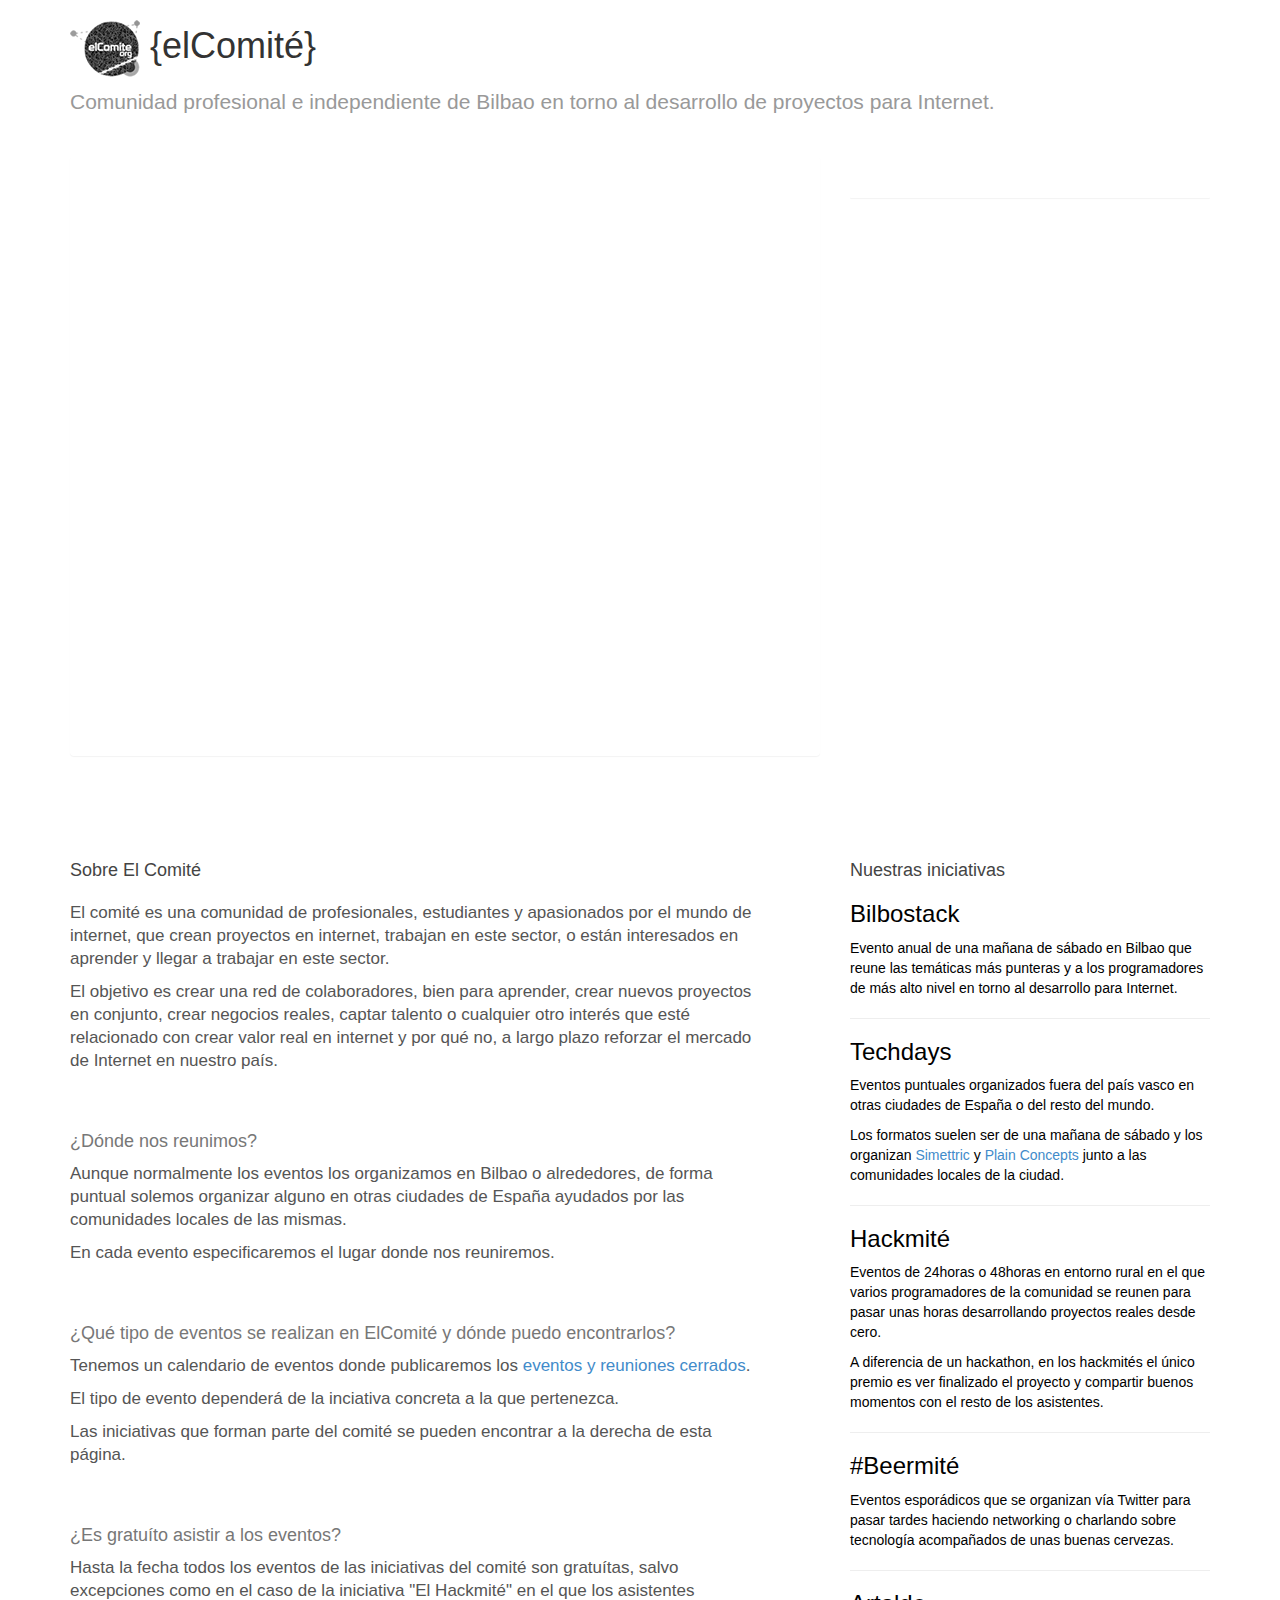
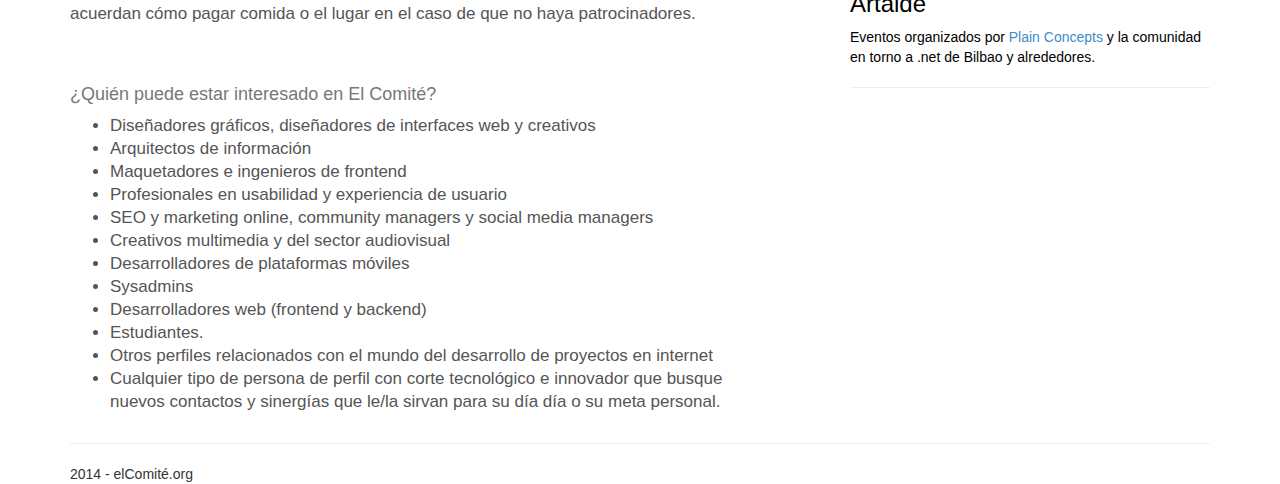
==== commit 419c8fbc: "Comite Junio" ====
--- a/index.html
+++ b/index.html
@@ -49,11 +49,18 @@
                 <div class="col-md-4">
                     <h4>Eventos próximos</h4>
                     <article class="event panel">
-
                         <div class="row">
-                            <div class="col-md-11 col-sm-11 col-xs-11 col-md-offset-1 col-xs-offset-1">
+                            <!--<div class="col-md-11 col-sm-11 col-xs-11 col-md-offset-1 col-xs-offset-1">
+                                <h3>Kwido</h3>
+                                <strong><p>Plataforma tecnológica para cuidadores y profesionales que trabajan con personas mayores y dependientes</p></strong><br/>
+                                <p><strong>Ponente:</strong> Gonzalo Pérez de Ideable <a href="https://twitter.com/hilgroth" target="_blank">@hilgroth</a>
+                                <p><strong>19 de Junio / 19:30h - 20:30h</strong></p>
+                                <p><strong>Lugar:</strong> Universidad de Deusto - ESIDE - Aula 202B</p>
+                                <p><strong>Convocatoria:</strong> Bajo inscripción desde <strong><a href="https://elcomite.stagehq.com/events/3006" target="_blank">AQUÍ</a></strong></p>
+                                <p><strong>Enlace:</strong> <a href="./comite/kwido"> + información</a></p>
+                                <hr>
                                 <h3></h3>
-                            </div>
+                            </div>-->
                         </div>
 
                     </article>
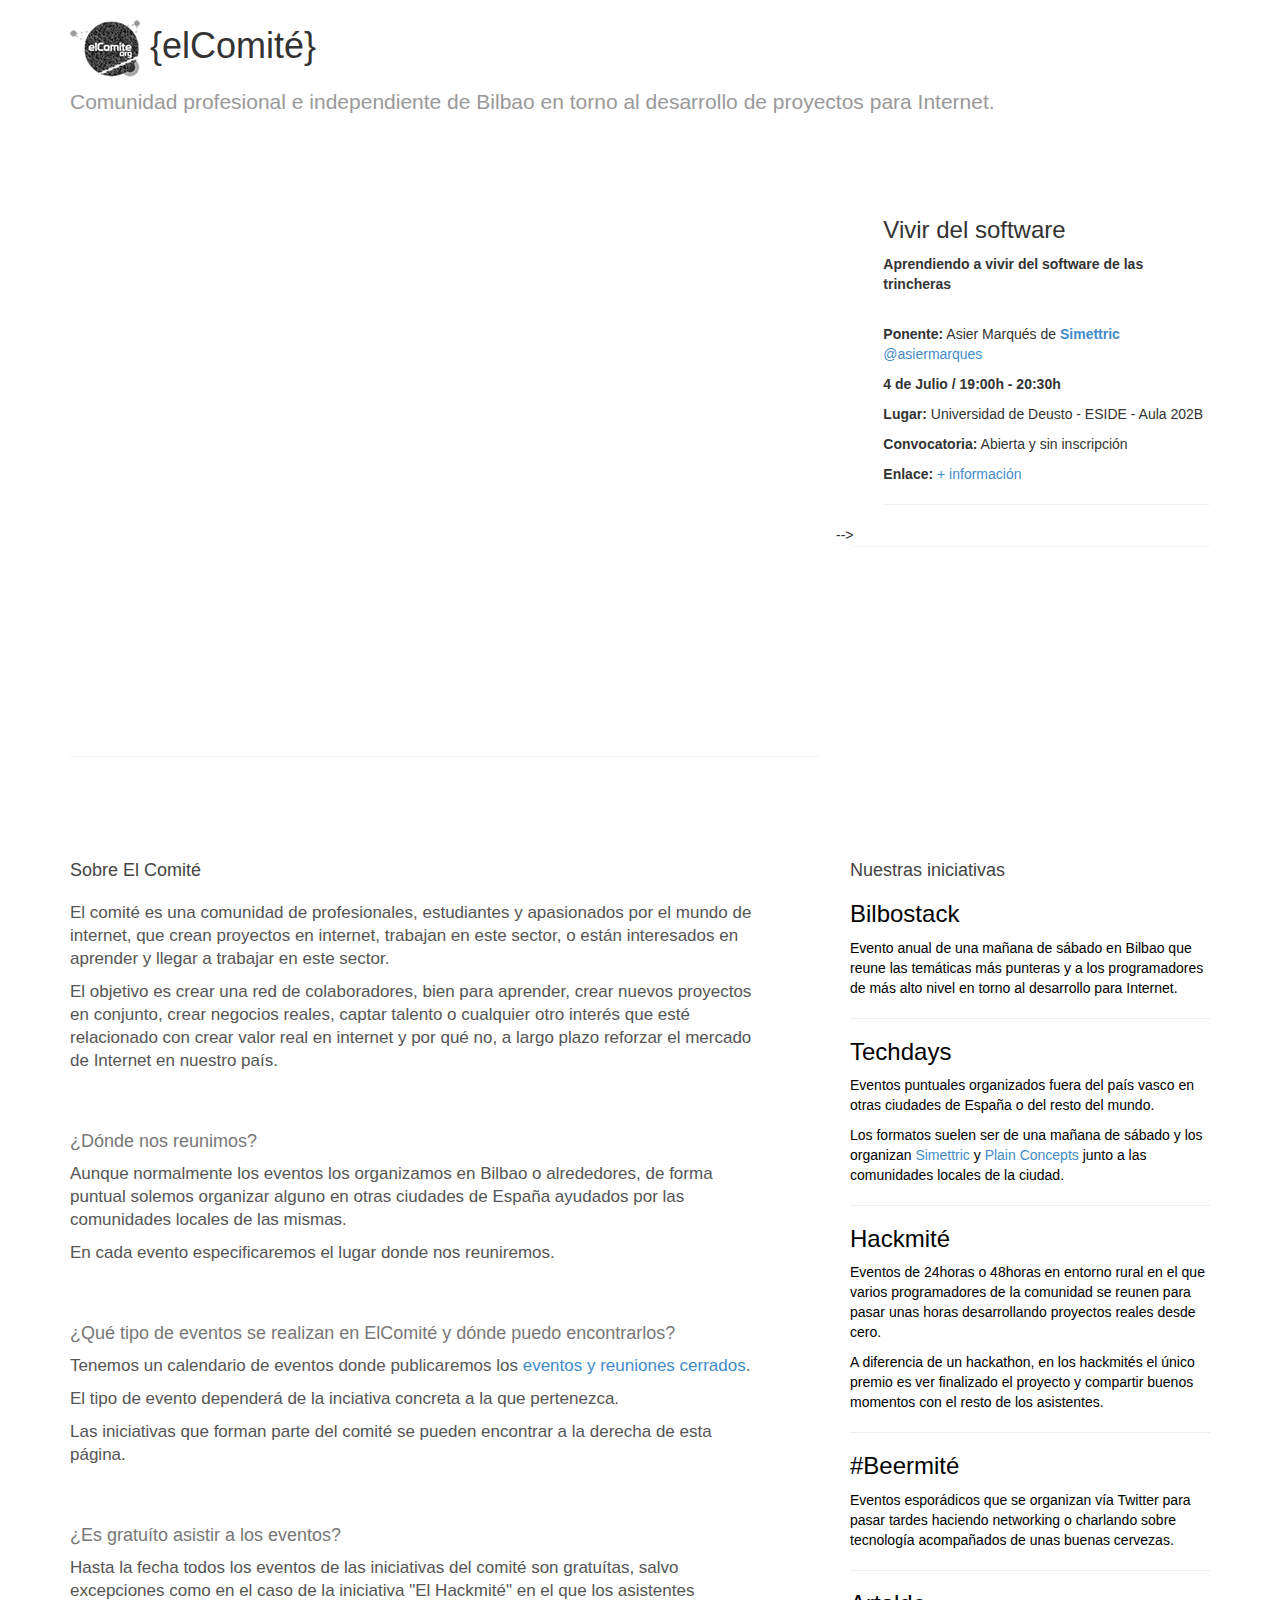
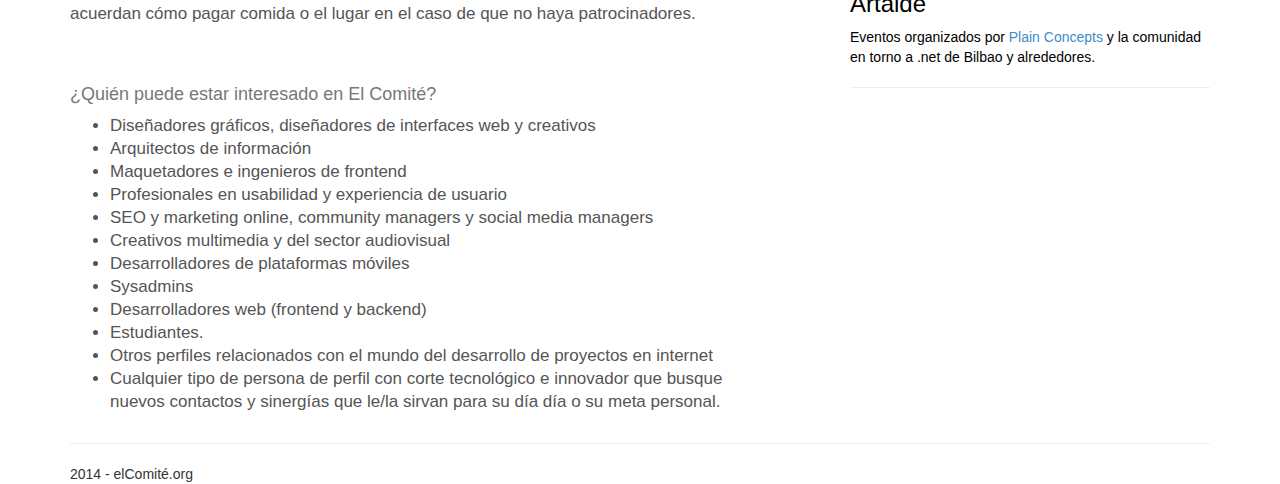
==== commit 64922678: "Comite Julio" ====
--- a/index.html
+++ b/index.html
@@ -50,14 +50,14 @@
                     <h4>Eventos próximos</h4>
                     <article class="event panel">
                         <div class="row">
-                            <!--<div class="col-md-11 col-sm-11 col-xs-11 col-md-offset-1 col-xs-offset-1">
-                                <h3>Kwido</h3>
-                                <strong><p>Plataforma tecnológica para cuidadores y profesionales que trabajan con personas mayores y dependientes</p></strong><br/>
-                                <p><strong>Ponente:</strong> Gonzalo Pérez de Ideable <a href="https://twitter.com/hilgroth" target="_blank">@hilgroth</a>
-                                <p><strong>19 de Junio / 19:30h - 20:30h</strong></p>
+                            <div class="col-md-11 col-sm-11 col-xs-11 col-md-offset-1 col-xs-offset-1">
+                                <h3>Vivir del software</h3>
+                                <strong><p>Aprendiendo a vivir del software de las trincheras</p></strong><br/>
+                                <p><strong>Ponente:</strong> Asier Marqués de <b><a href="http://simettric.com/" target="_blank">Simettric</a></b> <a href="https://twitter.com/asiermarques" target="_blank">@asiermarques</a>
+                                <p><strong>4 de Julio / 19:00h - 20:30h</strong></p>
                                 <p><strong>Lugar:</strong> Universidad de Deusto - ESIDE - Aula 202B</p>
-                                <p><strong>Convocatoria:</strong> Bajo inscripción desde <strong><a href="https://elcomite.stagehq.com/events/3006" target="_blank">AQUÍ</a></strong></p>
-                                <p><strong>Enlace:</strong> <a href="./comite/kwido"> + información</a></p>
+                                <p><strong>Convocatoria:</strong> Abierta y sin inscripción <strong></strong></p>
+                                <p><strong>Enlace:</strong> <a href="./comite/vivir_del_software"> + información</a></p>
                                 <hr>
                                 <h3></h3>
                             </div>-->
